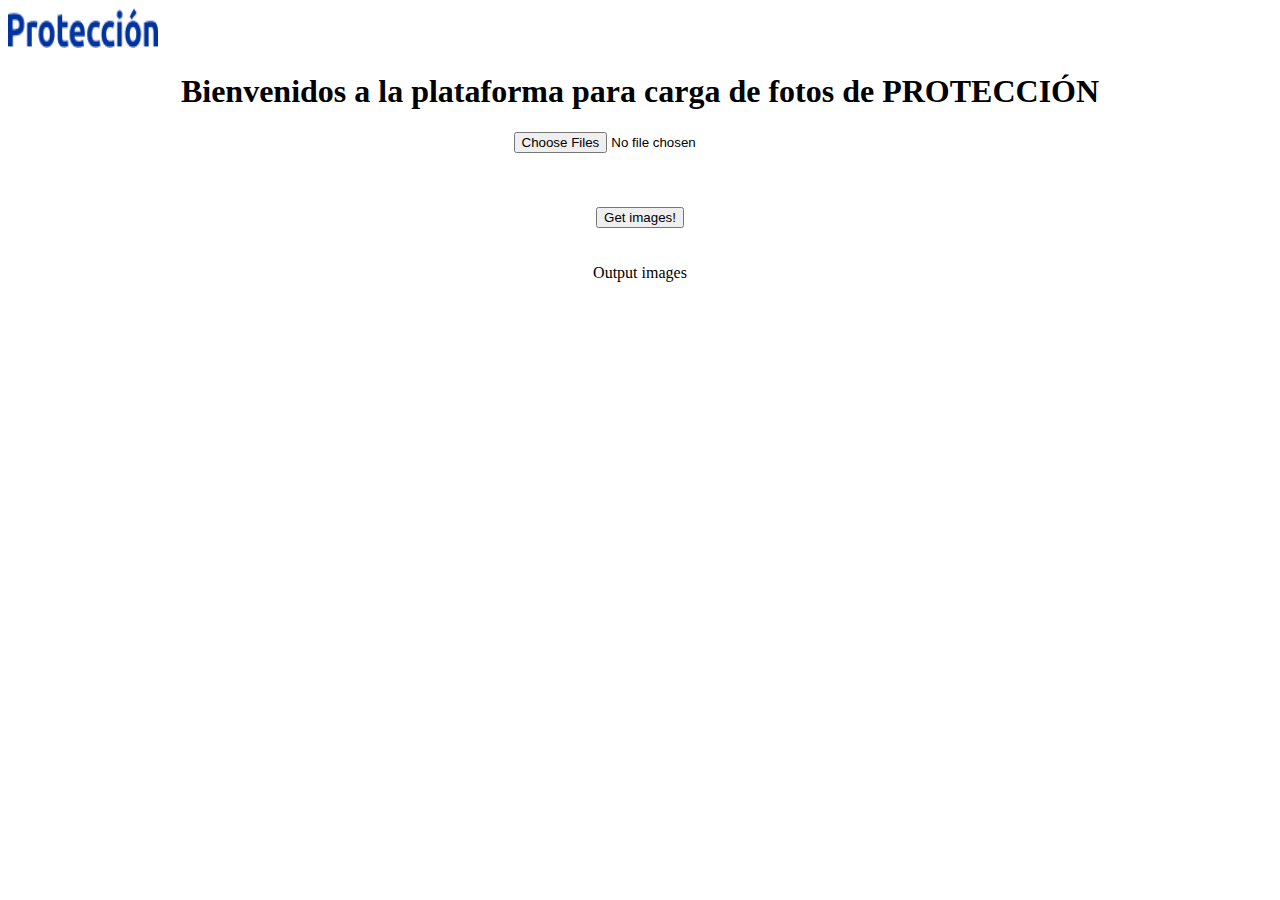
==== index.html @ 38b50cc2 "Add files via upload" ====
<!doctype html>
<html lang="es">
  <head>
    <!-- Required meta tags -->
    <meta charset="utf-8">
    <meta name="viewport" content="width=device-width, initial-scale=1">
    <script src="JS/script.js"></script>
    <!-- Bootstrap CSS -->
    <link href="https://cdn.jsdelivr.net/npm/bootstrap@5.1.3/dist/css/bootstrap.min.css" rel="stylesheet" integrity="sha384-1BmE4kWBq78iYhFldvKuhfTAU6auU8tT94WrHftjDbrCEXSU1oBoqyl2QvZ6jIW3" crossorigin="anonymous">

    <title>Proteccion</title>
  </head>
  <nav class="navbar navbar-light bg-light">
    <div class="container">
      <a class="navbar-brand" href="#">
        <img src="/media/solo letra.png" alt="" width="150" height="40" class="d-inline-block align-text-center">
      </a>
    </div>
  </nav>
  <center><h1> Bienvenidos a la plataforma para carga de fotos de PROTECCIÓN</h1>
  
  <p id="mydiv"></p>
  <input type="file" name="myImage" multiple="multiple" accept="image/png, image/gif, image/jpeg" onchange="loadfile(event)"/>
  <br><br>
  <div id="mainDiv">
  
  </div>
  <br><br>
  <button type="button" class="btn btn-success" onclick="sendImages()">Get images!</button>
  <br><br><br>
  Output images
  <br><br>
  <div id="mainDiv2"> </div>

</center>
    <script src="https://cdn.jsdelivr.net/npm/bootstrap@5.1.3/dist/js/bootstrap.bundle.min.js" integrity="sha384-ka7Sk0Gln4gmtz2MlQnikT1wXgYsOg+OMhuP+IlRH9sENBO0LRn5q+8nbTov4+1p" crossorigin="anonymous"></script>

  </body>
</html>
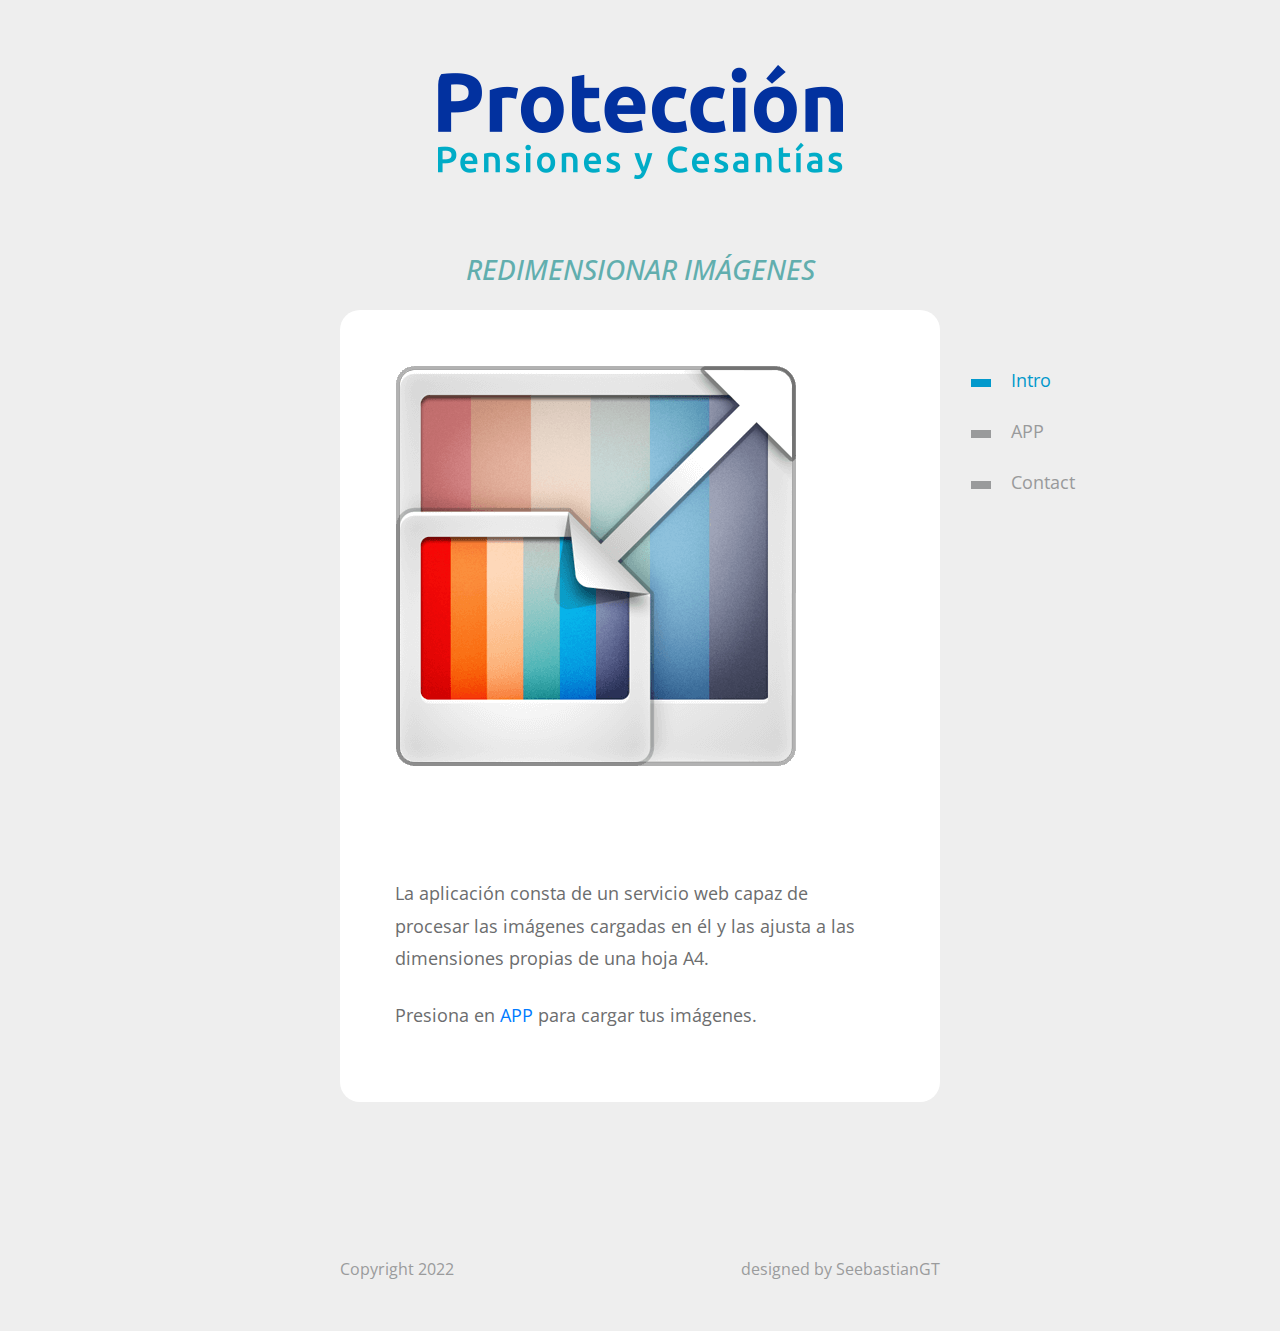
==== commit 812c235f: "Add files via upload" ====
--- a/index.html
+++ b/index.html
@@ -1,39 +1,64 @@
-<!doctype html>
+<!DOCTYPE html>
 <html lang="es">
-  <head>
-    <!-- Required meta tags -->
-    <meta charset="utf-8">
-    <meta name="viewport" content="width=device-width, initial-scale=1">
-    <script src="JS/script.js"></script>
-    <!-- Bootstrap CSS -->
-    <link href="https://cdn.jsdelivr.net/npm/bootstrap@5.1.3/dist/css/bootstrap.min.css" rel="stylesheet" integrity="sha384-1BmE4kWBq78iYhFldvKuhfTAU6auU8tT94WrHftjDbrCEXSU1oBoqyl2QvZ6jIW3" crossorigin="anonymous">
 
-    <title>Proteccion</title>
-  </head>
-  <nav class="navbar navbar-light bg-light">
-    <div class="container">
-      <a class="navbar-brand" href="#">
-        <img src="/media/solo letra.png" alt="" width="150" height="40" class="d-inline-block align-text-center">
-      </a>
-    </div>
-  </nav>
-  <center><h1> Bienvenidos a la plataforma para carga de fotos de PROTECCIÓN</h1>
-  
-  <p id="mydiv"></p>
-  <input type="file" name="myImage" multiple="multiple" accept="image/png, image/gif, image/jpeg" onchange="loadfile(event)"/>
-  <br><br>
-  <div id="mainDiv">
-  
+<head>
+  <meta charset="UTF-8" />
+  <meta name="viewport" content="width=device-width, initial-scale=1.0" />
+  <meta http-equiv="X-UA-Compatible" content="ie=edge" />
+  <title>PROTECCION</title>
+
+  <link rel="stylesheet" href="https://fonts.googleapis.com/css?family=Open+Sans:400,600" />
+  <link rel="stylesheet" href="css/bootstrap.min.css" />
+  <link rel="stylesheet" href="css/templatemo-style.css" />
+
+
+</head>
+
+<body>
+  <div class="tm-page-container mx-auto">
+    <header class="tm-header text-center">
+      <img src="img/logopng.png" alt="Image" class="img-fluid tm-img" />
+
+    </header>
+    <center>
+      <h3><p class="tm-primary-color"><i>REDIMENSIONAR IMÁGENES</i></p></h3>
+  </center>
+    <section class="tm-section">
+      <nav class="tm-nav">
+        <ul>
+          <li class="active">
+            <a href="index.html"><span class="tm-nav-deco"></span>Intro</a>
+          </li>
+          <li>
+            <a href="app.html"><span class="tm-nav-deco"></span>APP</a>
+          </li>
+          <li>
+            <a href="contact.html"><span class="tm-nav-deco"></span>Contact</a>
+          </li>
+        </ul>
+      </nav>
+      <div class="tm-content-container">
+        <figure class="mb-0">
+          <img src="img/resize.png" alt="Image" class="img-fluid tm-img" />
+        </figure>
+        <div class="tm-content">
+          <p class="mb-4">
+            La aplicación consta de un servicio web capaz de procesar 
+            las imágenes cargadas en él y las ajusta a las dimensiones 
+            propias de una hoja A4.
+          </p>
+          <p>
+            Presiona en <a rel="author" href="app.html">APP</a> para cargar tus imágenes.
+          </p>
+        </div>
+      </div>
+    </section>
+
+    <footer>
+      <span>Copyright 2022</span>
+      <span>designed by SeebastianGT</span>
+    </footer>
   </div>
-  <br><br>
-  <button type="button" class="btn btn-success" onclick="sendImages()">Get images!</button>
-  <br><br><br>
-  Output images
-  <br><br>
-  <div id="mainDiv2"> </div>
+</body>
 
-</center>
-    <script src="https://cdn.jsdelivr.net/npm/bootstrap@5.1.3/dist/js/bootstrap.bundle.min.js" integrity="sha384-ka7Sk0Gln4gmtz2MlQnikT1wXgYsOg+OMhuP+IlRH9sENBO0LRn5q+8nbTov4+1p" crossorigin="anonymous"></script>
-
-  </body>
 </html>--- a/css/templatemo-style.css
+++ b/css/templatemo-style.css
@@ -0,0 +1,373 @@
+
+body {
+  font-family: "Open Sans", Arial, Helvetica, sans-serif;
+  font-size: 18px;
+  font-weight: 400;
+  overflow-x: hidden;
+  background-color: #eeeeee;
+  color: #6C6D6E;
+}
+
+a {
+  transition: all 0.3s ease;
+}
+
+a:hover,
+a:focus {
+  text-decoration: none;
+}
+
+p {
+  line-height: 1.8;
+}
+
+.tm-primary-color {
+  color: #61AEAE;
+}
+
+.tm-secondary-color {
+  color: #0099CC;
+}
+
+
+.tm-page-container {
+  max-width: 600px;
+  width: 100%;  
+}
+
+.tm-section {
+  margin-bottom: 155px;
+  position: relative;
+}
+
+.tm-content-container {      
+  border-radius: 20px;
+  background-color: white;
+}
+
+.tm-nav {
+  position: absolute;
+  right: -150px;
+  top: 45px;
+}
+
+.tm-nav > ul > li {
+  list-style: none;
+}
+
+.tm-nav > ul > li > a {
+  display: block;
+  padding: 12px 15px;
+  color: #999A9B;
+}
+
+.tm-nav > ul > li.active > a,
+.tm-nav > ul > li > a:hover,
+.tm-nav > ul > li > a:focus {
+  color: #0299CC;
+}
+
+.tm-nav-deco {
+  display: inline-block;
+  width: 20px;
+  height: 8px;
+  background-color: #999A9B;
+  vertical-align: middle;
+  margin-right: 20px;
+}
+
+.tm-nav > ul > li.active > a > .tm-nav-deco,
+.tm-nav > ul > li:hover > a > .tm-nav-deco
+ {
+  background-color: #0299CC;
+}
+
+.tm-content {  
+  padding: 55px;
+}
+
+.tm-header {
+  padding: 65px 15px;
+}
+
+.tm-title {
+  font-size: 2rem;
+  color: #626364;
+}
+
+.tm-page-title {
+  font-size: 1.5rem;
+  margin-bottom: 40px;
+  color: #656667;
+}
+
+.tm-img {
+  border-top-left-radius: 20px;
+  border-top-right-radius: 20px;  
+}
+
+footer {
+  font-size: 1rem;
+  display: flex;
+  justify-content: space-between;
+  padding-bottom: 50px;
+  color: #9A9B9C;
+}
+
+.tm-footer-link {
+  color: #9A9B9C;
+}
+
+
+
+/* Common style */
+.tm-gallery-item figure {
+	position: relative;	
+	overflow: hidden;
+	margin-bottom: 0;
+	background: #3085a3;
+	text-align: center;
+	cursor: pointer;
+}
+
+.tm-gallery-item figure img {
+	position: relative;
+	display: block;
+	min-height: 100%;
+	max-width: 100%;
+	opacity: 0.8;
+}
+
+.tm-gallery-item figure figcaption {
+	color: #fff;
+	text-transform: uppercase;
+	font-size: 1.25em;
+	-webkit-backface-visibility: hidden;
+	backface-visibility: hidden;
+}
+
+.tm-gallery-item figure figcaption::before,
+.tm-gallery-item figure figcaption::after {
+	pointer-events: none;
+}
+
+.tm-gallery-item figure figcaption,
+.tm-gallery-item figure figcaption > a {
+	position: absolute;
+	top: 0;
+	left: 0;
+	width: 100%;
+	height: 100%;
+}
+
+/* Anchor will cover the whole item by default */
+/* For some effects it will show as a button */
+.tm-gallery-item figure figcaption > a {
+	z-index: 1000;
+	text-indent: 200%;
+	white-space: nowrap;
+	font-size: 0;
+	opacity: 0;
+}
+
+.tm-gallery-item figure h2 {
+	word-spacing: -0.15em;
+	font-weight: 300;
+}
+
+.tm-gallery-item figure h2 span {	font-weight: 800; }
+
+.tm-gallery-item figure h2,
+.tm-gallery-item figure p {
+	margin: 0;
+}
+
+.tm-gallery-item figure p {
+	letter-spacing: 1px;
+	font-size: 60.5%;
+	max-width: 200px;
+	margin: 0 auto;
+}
+
+/*---------------*/
+/***** Bubba *****/
+/*---------------*/
+
+figure.effect-bubba {	background: #9e5406; }
+
+figure.effect-bubba img {
+	opacity: 1;
+	-webkit-transition: opacity 0.35s;
+	transition: opacity 0.35s;
+}
+
+figure.effect-bubba:hover img {
+	opacity: 0.4;
+}
+
+figure.effect-bubba figcaption::before,
+figure.effect-bubba figcaption::after {
+	position: absolute;
+	top: 15px;
+	right: 15px;
+	bottom: 15px;
+	left: 15px;
+	content: '';
+	opacity: 0;
+	-webkit-transition: opacity 0.35s, -webkit-transform 0.35s;
+	transition: opacity 0.35s, transform 0.35s;
+}
+
+figure.effect-bubba figcaption::before {
+	border-top: 1px solid #fff;
+	border-bottom: 1px solid #fff;
+	-webkit-transform: scale(0,1);
+	transform: scale(0,1);
+}
+
+figure.effect-bubba figcaption::after {
+	border-right: 1px solid #fff;
+	border-left: 1px solid #fff;
+	-webkit-transform: scale(1,0);
+	transform: scale(1,0);
+}
+
+figure.effect-bubba h2 {
+	font-size: 1.5rem;	
+	-webkit-transition: -webkit-transform 0.35s;
+	transition: transform 0.35s;
+	-webkit-transform: translate3d(0,-5px,0);
+	transform: translate3d(0,-5px,0);
+	opacity: 0;
+}
+
+figure.effect-bubba p {
+	width: 100%;
+	padding: 10px;
+	opacity: 0;
+	-webkit-transition: opacity 0.35s, -webkit-transform 0.35s;
+	transition: opacity 0.35s, transform 0.35s;
+	-webkit-transform: translate3d(0,20px,0);
+	transform: translate3d(0,20px,0);
+}
+
+figure.effect-bubba:hover figcaption::before,
+figure.effect-bubba:hover figcaption::after {
+	opacity: 1;
+	-webkit-transform: scale(1);
+	transform: scale(1);
+}
+
+figure.effect-bubba:hover h2,
+figure.effect-bubba:hover p {
+	opacity: 1;
+	-webkit-transform: translate3d(0,0,0);
+	transform: translate3d(0,0,0);
+}
+
+.tm-gallery {
+  margin-top: 40px;
+  margin-left: -30px;
+  margin-right: -30px;
+  margin-bottom: -20px;
+}
+
+.tm-gallery-item {
+	margin-top: 15px;
+	margin-bottom: 15px;
+	max-width: 270px;
+}
+
+.tm-content-2 {
+	padding-left: 45px;
+	padding-right: 45px;
+}
+
+figcaption {
+	display: flex;
+	flex-direction: column;
+	align-items: center;
+	justify-content: center;
+}
+
+.tm-img-overlay-wrap {
+	position: relative;
+	min-height: 280px;
+	background-image: url(../img/contact.jpg);
+	background-repeat: no-repeat;
+	background-size: cover;
+	border-top-left-radius: 20px;
+	border-top-right-radius: 20px;
+}
+
+.tm-img-overlay {
+	border-top-left-radius: 20px;
+	border-top-right-radius: 20px;
+	position: absolute;
+	top: 0;
+	left: 0;
+	width: 100%;
+	height: 100%;
+	background-color: rgba(0,0,0,0.5);
+}
+
+.tm-img-overlay-text {
+	position: relative;
+	z-index: 1000;
+}
+
+.tm-contact-form {
+	max-width: 380px;
+}
+
+.form-group {
+	margin-bottom: 35px;
+}
+
+.btn {
+	font-size: 1.1rem;
+	padding: 10px 35px;
+	border: none;
+}
+
+.btn-primary {
+	background-color: #9999CC;
+}
+
+.btn-primary:hover,
+.btn-primary:focus {
+	background-color: #9a9afc;
+}
+
+.tm-small {
+	font-size: 90%;
+}
+
+@media (max-width: 945px) {
+  .tm-nav {
+    position: static;
+  }
+
+  .tm-page-container {
+    padding-left: 15px;
+    padding-right: 15px;
+  }
+}
+
+@media (max-width: 575px) {
+	.tm-gallery-item {
+		max-width: 100%;
+		height: auto;
+	}
+}
+
+@media (max-width: 480px) {
+  footer {
+    display: block;
+  }
+
+  footer span {
+    display: block;
+    padding: 15px;
+  }
+}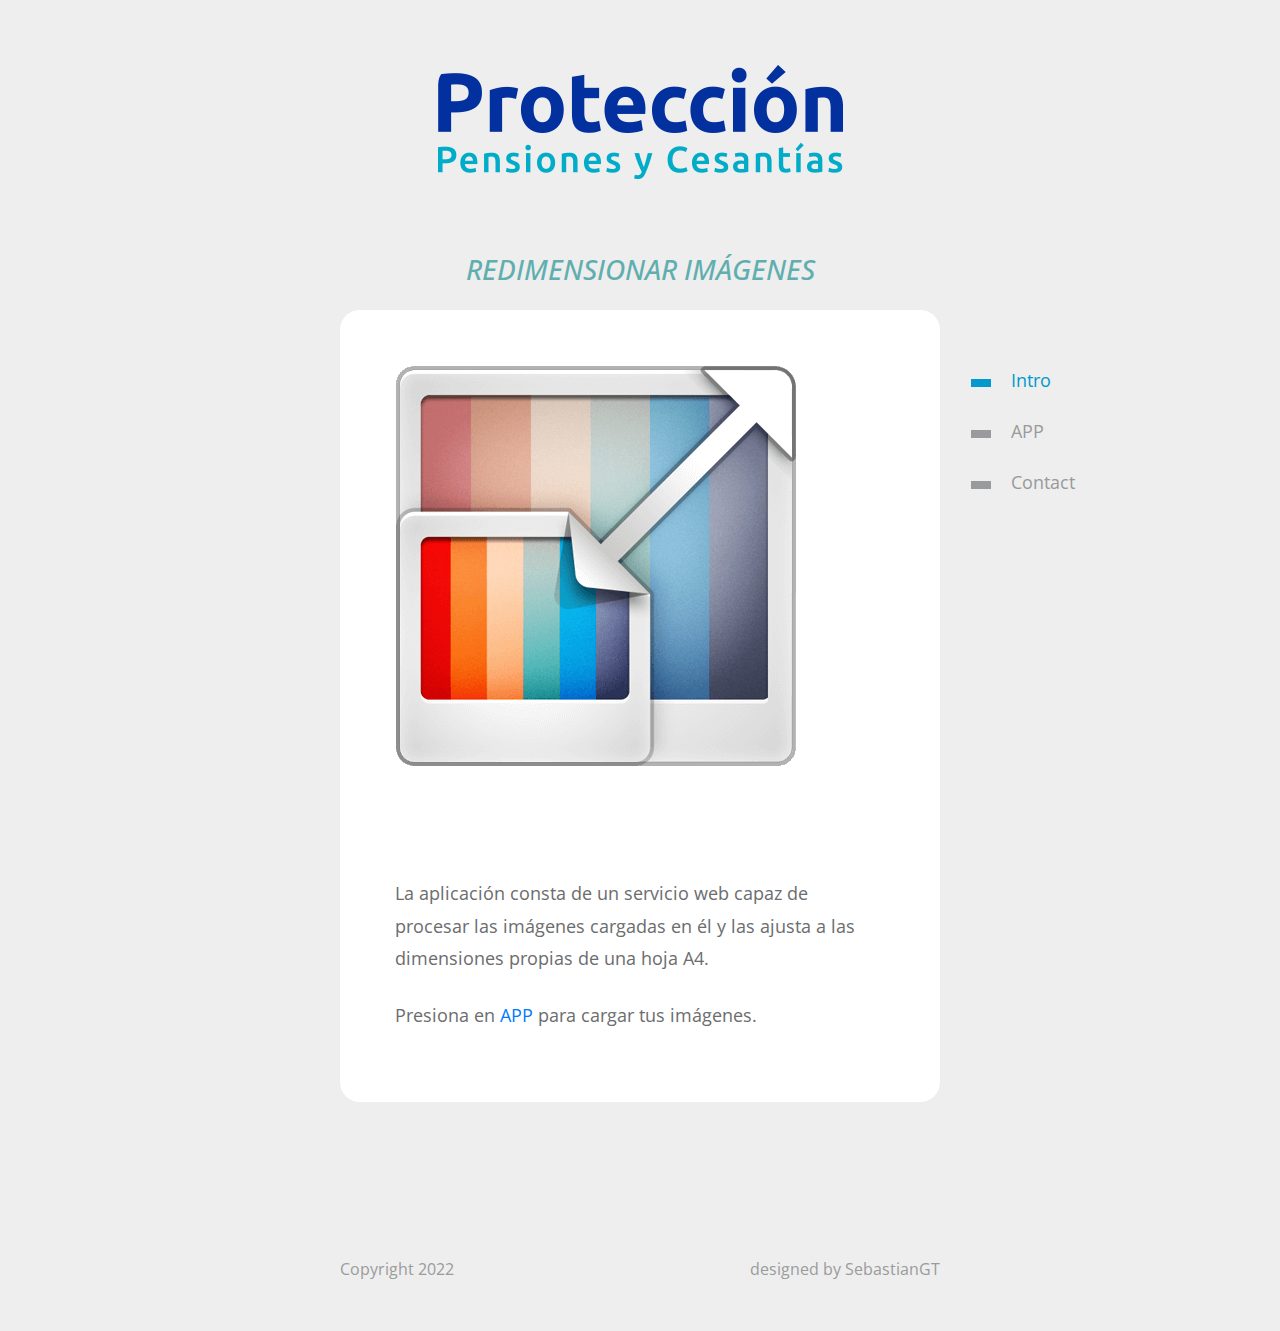
==== commit f87fd05e: "Add files via upload" ====
--- a/index.html
+++ b/index.html
@@ -56,7 +56,7 @@
 
     <footer>
       <span>Copyright 2022</span>
-      <span>designed by SeebastianGT</span>
+      <span>designed by SebastianGT</span>
     </footer>
   </div>
 </body>
